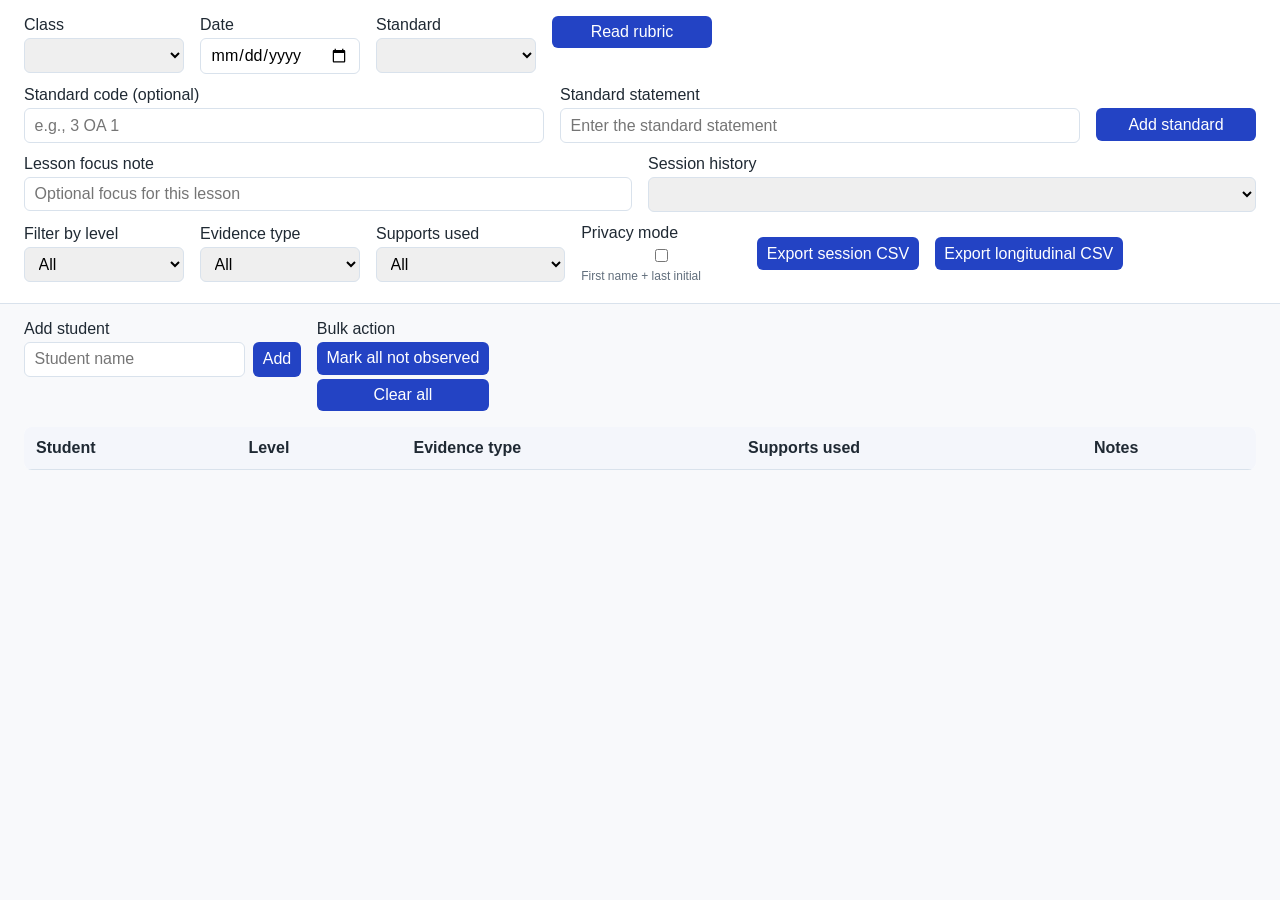
==== templates/index.html @ cbf33ab4 "Replace Flask app with stdlib server" ====
<!DOCTYPE html>
<html lang="en">
<head>
  <meta charset="UTF-8" />
  <meta name="viewport" content="width=device-width, initial-scale=1" />
  <title>Live Standard Tracker</title>
  <link rel="stylesheet" href="/static/styles.css" />
</head>
<body>
  <div class="app">
    <header class="sticky-header">
      <div class="header-row">
        <div class="field">
          <label for="class-select">Class</label>
          <select id="class-select" aria-label="Class"></select>
        </div>
        <div class="field">
          <label for="date-input">Date</label>
          <input type="date" id="date-input" value="{{ today }}" />
        </div>
        <div class="field">
          <label for="standard-select">Standard</label>
          <select id="standard-select" aria-label="Standard"></select>
        </div>
        <div class="field read-rubric">
          <button id="read-rubric" type="button">Read rubric</button>
        </div>
      </div>
      <div class="header-row">
        <div class="field wide">
          <label for="standard-code">Standard code (optional)</label>
          <input id="standard-code" type="text" placeholder="e.g., 3 OA 1" />
        </div>
        <div class="field wide">
          <label for="standard-statement">Standard statement</label>
          <input id="standard-statement" type="text" placeholder="Enter the standard statement" />
        </div>
        <div class="field">
          <label>&nbsp;</label>
          <button id="add-standard" type="button">Add standard</button>
        </div>
      </div>
      <div class="header-row">
        <div class="field wide">
          <label for="focus-note">Lesson focus note</label>
          <input id="focus-note" type="text" placeholder="Optional focus for this lesson" />
        </div>
        <div class="field wide">
          <label for="session-select">Session history</label>
          <select id="session-select" aria-label="Session history"></select>
        </div>
      </div>
      <div class="header-row controls">
        <div class="field">
          <label for="filter-level">Filter by level</label>
          <select id="filter-level">
            <option value="">All</option>
            <option value="Not Observed">Not Observed</option>
            <option value="1">1</option>
            <option value="2">2</option>
            <option value="3">3</option>
            <option value="4">4</option>
          </select>
        </div>
        <div class="field">
          <label for="filter-evidence">Evidence type</label>
          <select id="filter-evidence">
            <option value="">All</option>
            <option value="Oral">Oral</option>
            <option value="Written">Written</option>
            <option value="Work Sample">Work Sample</option>
            <option value="Observation">Observation</option>
            <option value="Small Group">Small Group</option>
            <option value="Exit Ticket">Exit Ticket</option>
            <option value="Other">Other</option>
          </select>
        </div>
        <div class="field">
          <label for="filter-supports">Supports used</label>
          <select id="filter-supports">
            <option value="">All</option>
            <option value="sentence frames">Sentence frames</option>
            <option value="manipulatives">Manipulatives</option>
            <option value="read aloud">Read aloud</option>
            <option value="extra time">Extra time</option>
            <option value="partner">Partner</option>
            <option value="translated directions">Translated directions</option>
            <option value="other">Other</option>
          </select>
        </div>
        <div class="field">
          <label for="privacy-toggle">Privacy mode</label>
          <input type="checkbox" id="privacy-toggle" />
          <span class="help">First name + last initial</span>
        </div>
        <div class="field">
          <button id="export-session" type="button">Export session CSV</button>
        </div>
        <div class="field">
          <button id="export-longitudinal" type="button">Export longitudinal CSV</button>
        </div>
      </div>
    </header>

    <main>
      <section class="roster-controls">
        <div class="field">
          <label for="new-student">Add student</label>
          <div class="inline">
            <input id="new-student" type="text" placeholder="Student name" />
            <button id="add-student" type="button">Add</button>
          </div>
        </div>
        <div class="field">
          <label for="bulk-not-observed">Bulk action</label>
          <button id="bulk-not-observed" type="button">Mark all not observed</button>
          <button id="bulk-clear" type="button">Clear all</button>
        </div>
      </section>

      <section class="roster">
        <table>
          <thead>
            <tr>
              <th>Student</th>
              <th class="center">Level</th>
              <th>Evidence type</th>
              <th>Supports used</th>
              <th>Notes</th>
            </tr>
          </thead>
          <tbody id="roster-body"></tbody>
        </table>
      </section>
    </main>
  </div>

  <dialog id="rubric-dialog">
    <div class="dialog-header">
      <h2>Rubric descriptors</h2>
      <button id="close-rubric" type="button">Close</button>
    </div>
    <div id="rubric-content"></div>
    <button id="save-rubric" type="button">Save rubric</button>
  </dialog>

  <div class="offline-banner" id="offline-banner" aria-live="polite">
    Offline mode: changes will sync when you reconnect.
  </div>

  <script src="/static/app.js"></script>
</body>
</html>
---- static/styles.css ----
:root {
  color-scheme: light;
  font-family: "Segoe UI", Tahoma, sans-serif;
  --bg: #f8f9fb;
  --text: #1f2933;
  --muted: #616e7c;
  --primary: #2343c4;
  --accent: #e9efff;
  --border: #d9e2ec;
  --not-observed: #fff7e6;
}

* {
  box-sizing: border-box;
}

body {
  margin: 0;
  background: var(--bg);
  color: var(--text);
}

.app {
  display: flex;
  flex-direction: column;
  min-height: 100vh;
}

.sticky-header {
  position: sticky;
  top: 0;
  z-index: 10;
  background: #fff;
  border-bottom: 1px solid var(--border);
  padding: 1rem 1.5rem 0.5rem;
}

.header-row {
  display: flex;
  flex-wrap: wrap;
  gap: 1rem;
  margin-bottom: 0.75rem;
}

.header-row.controls {
  align-items: center;
}

.field {
  display: flex;
  flex-direction: column;
  gap: 0.25rem;
  min-width: 160px;
}

.field.wide {
  flex: 1;
  min-width: 240px;
}

.inline {
  display: flex;
  gap: 0.5rem;
}

input,
select,
button,
textarea {
  font: inherit;
  padding: 0.45rem 0.6rem;
  border: 1px solid var(--border);
  border-radius: 6px;
}

button {
  background: var(--primary);
  color: #fff;
  border: none;
  cursor: pointer;
}

button.secondary {
  background: #fff;
  color: var(--primary);
  border: 1px solid var(--primary);
}

button:focus,
select:focus,
input:focus,
textarea:focus {
  outline: 3px solid #cdd7ff;
  outline-offset: 1px;
}

main {
  padding: 1rem 1.5rem 2rem;
}

.roster-controls {
  display: flex;
  flex-wrap: wrap;
  gap: 1rem;
  margin-bottom: 1rem;
}

.roster table {
  width: 100%;
  border-collapse: collapse;
  background: #fff;
  border-radius: 8px;
  overflow: hidden;
}

.roster th,
.roster td {
  padding: 0.75rem;
  border-bottom: 1px solid var(--border);
  vertical-align: top;
}

.roster th {
  text-align: left;
  background: #f4f6fb;
  font-weight: 600;
}

.center {
  text-align: center;
}

.level-buttons {
  display: grid;
  grid-template-columns: repeat(5, minmax(48px, 1fr));
  gap: 0.4rem;
}

.level-button {
  padding: 0.5rem;
  border-radius: 6px;
  background: #fff;
  border: 2px solid var(--border);
  color: var(--text);
  font-weight: 600;
}

.level-button.active {
  background: var(--accent);
  border-color: var(--primary);
  color: var(--primary);
}

.level-button.not-observed {
  background: var(--not-observed);
}

.level-label {
  font-size: 0.75rem;
  color: var(--muted);
}

.supports {
  display: grid;
  grid-template-columns: repeat(auto-fit, minmax(120px, 1fr));
  gap: 0.35rem;
}

.supports label {
  display: flex;
  gap: 0.3rem;
  align-items: center;
  font-size: 0.85rem;
}

.notes {
  min-width: 180px;
}

.help {
  font-size: 0.75rem;
  color: var(--muted);
}

.dialog-header {
  display: flex;
  justify-content: space-between;
  align-items: center;
  margin-bottom: 1rem;
}

#rubric-dialog {
  padding: 1rem 1.25rem;
  border: none;
  border-radius: 8px;
  max-width: 520px;
  width: 90%;
}

#rubric-dialog textarea {
  width: 100%;
  min-height: 80px;
}

#rubric-dialog::backdrop {
  background: rgba(15, 23, 42, 0.4);
}

.rubric-level {
  margin-bottom: 0.75rem;
}

.offline-banner {
  position: fixed;
  bottom: 1rem;
  right: 1rem;
  background: #fffbeb;
  color: #92400e;
  padding: 0.75rem 1rem;
  border-radius: 8px;
  border: 1px solid #fcd34d;
  display: none;
}

.offline-banner.visible {
  display: block;
}

@media (max-width: 900px) {
  .level-buttons {
    grid-template-columns: repeat(2, minmax(48px, 1fr));
  }

  .roster th:nth-child(4),
  .roster td:nth-child(4) {
    display: none;
  }
}

@media (max-width: 600px) {
  .header-row {
    flex-direction: column;
  }

  .roster table,
  .roster thead {
    display: block;
  }

  .roster thead {
    display: none;
  }

  .roster tr {
    display: grid;
    grid-template-columns: 1fr;
    gap: 0.75rem;
    padding: 1rem;
    border-bottom: 1px solid var(--border);
  }
}
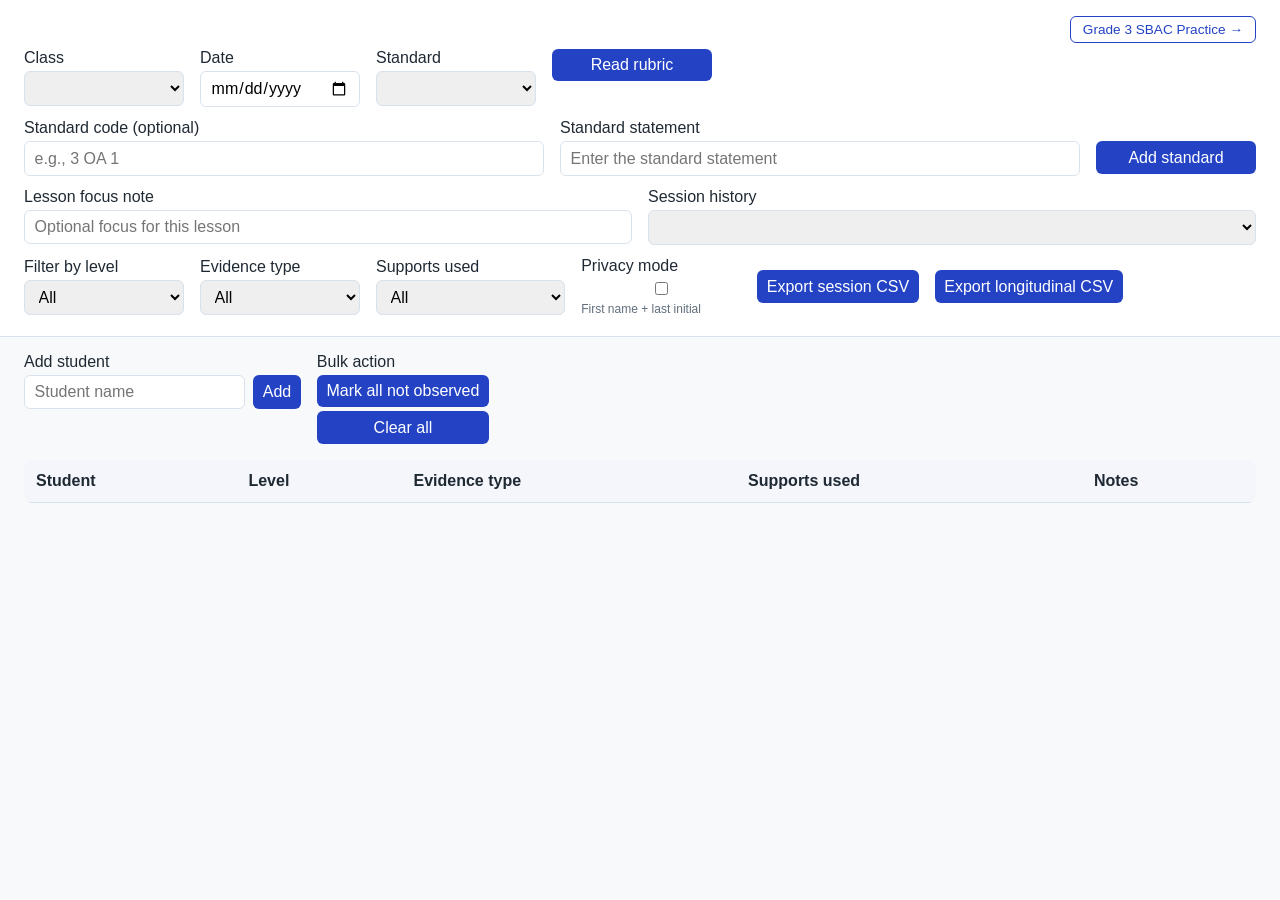
==== commit bbe4b9f2: "Add Grade 3 SBAC-style math practice dashboard Adds a fully interactive /sbac dashboard with 12 orig" ====
--- a/templates/index.html
+++ b/templates/index.html
@@ -9,6 +9,11 @@
 <body>
   <div class="app">
     <header class="sticky-header">
+      <div class="header-row" style="justify-content:flex-end;margin-bottom:0.4rem">
+        <a href="/sbac" style="font-size:0.85rem;color:var(--primary);text-decoration:none;padding:0.3rem 0.75rem;border:1px solid var(--primary);border-radius:6px;">
+          Grade 3 SBAC Practice &#8594;
+        </a>
+      </div>
       <div class="header-row">
         <div class="field">
           <label for="class-select">Class</label>
--- a/static/styles.css
+++ b/static/styles.css
@@ -259,3 +259,532 @@
     border-bottom: 1px solid var(--border);
   }
 }
+
+/* ── SBAC Dashboard ──────────────────────────────────────────────────────── */
+
+.sbac-app {
+  min-height: 100vh;
+  background: #f0f4f8;
+}
+
+.sbac-header {
+  background: #fff;
+  border-bottom: 1px solid var(--border);
+  padding: 1rem 1.5rem 0.75rem;
+  position: sticky;
+  top: 0;
+  z-index: 10;
+}
+
+.sbac-header-top {
+  display: flex;
+  align-items: center;
+  gap: 1rem;
+  margin-bottom: 0.6rem;
+  flex-wrap: wrap;
+}
+
+.sbac-title-block {
+  flex: 1;
+  min-width: 0;
+}
+
+.sbac-title-block h1 {
+  margin: 0;
+  font-size: 1.2rem;
+  color: var(--text);
+}
+
+.sbac-title-block p {
+  margin: 0.15rem 0 0;
+  font-size: 0.82rem;
+  color: var(--muted);
+}
+
+.back-link {
+  color: var(--primary);
+  text-decoration: none;
+  font-size: 0.88rem;
+  white-space: nowrap;
+}
+
+.back-link:hover {
+  text-decoration: underline;
+}
+
+.score-badge {
+  font-size: 1rem;
+  font-weight: 700;
+  color: var(--primary);
+  background: var(--accent);
+  border-radius: 999px;
+  padding: 0.3rem 1rem;
+  white-space: nowrap;
+  flex-shrink: 0;
+}
+
+.progress-bar-container {
+  background: #e2e8f0;
+  border-radius: 999px;
+  height: 7px;
+  overflow: hidden;
+}
+
+.progress-bar {
+  height: 100%;
+  background: var(--primary);
+  border-radius: 999px;
+  transition: width 0.4s ease;
+}
+
+/* Claim tabs */
+
+.claim-tabs {
+  display: flex;
+  flex-wrap: wrap;
+  gap: 0.45rem;
+  padding: 0.7rem 1.5rem;
+  background: #fff;
+  border-bottom: 1px solid var(--border);
+}
+
+.claim-tab {
+  font-size: 0.82rem;
+  padding: 0.35rem 0.85rem;
+  border-radius: 999px;
+  background: #f4f6fb;
+  color: var(--text);
+  border: 1px solid var(--border);
+  cursor: pointer;
+  display: flex;
+  align-items: center;
+  gap: 0.3rem;
+  white-space: nowrap;
+}
+
+.claim-tab.active {
+  background: var(--primary);
+  color: #fff;
+  border-color: var(--primary);
+}
+
+.tab-count {
+  font-weight: 700;
+}
+
+/* Items grid */
+
+.items-grid {
+  display: grid;
+  grid-template-columns: repeat(auto-fill, minmax(460px, 1fr));
+  gap: 1.25rem;
+  padding: 1.5rem;
+}
+
+/* Item card */
+
+.item-card {
+  background: #fff;
+  border-radius: 10px;
+  padding: 1.25rem;
+  box-shadow: 0 1px 4px rgba(0, 0, 0, 0.07);
+  border-left: 4px solid transparent;
+}
+
+.item-card.card-correct {
+  border-left-color: #16a34a;
+}
+
+.item-card.card-incorrect {
+  border-left-color: #dc2626;
+}
+
+.item-header {
+  display: flex;
+  justify-content: space-between;
+  align-items: flex-start;
+  margin-bottom: 0.8rem;
+  flex-wrap: wrap;
+  gap: 0.4rem;
+}
+
+.item-badges {
+  display: flex;
+  flex-wrap: wrap;
+  gap: 0.35rem;
+  align-items: center;
+}
+
+.sbac-badge {
+  font-size: 0.73rem;
+  font-weight: 600;
+  padding: 0.18rem 0.55rem;
+  border-radius: 999px;
+  border: 1px solid;
+}
+
+.standard-tag {
+  font-size: 0.73rem;
+  color: var(--muted);
+  background: #f4f6fb;
+  padding: 0.18rem 0.5rem;
+  border-radius: 999px;
+  border: 1px solid var(--border);
+  font-family: monospace;
+  letter-spacing: 0.02em;
+}
+
+.sbac-tag {
+  font-size: 0.7rem;
+  font-weight: 600;
+  padding: 0.18rem 0.5rem;
+  border-radius: 999px;
+  border: 1px solid;
+}
+
+.tag-multistep {
+  color: #6366f1;
+  background: #eef2ff;
+  border-color: #c7d2fe;
+}
+
+.tag-explain {
+  color: #0891b2;
+  background: #ecfeff;
+  border-color: #a5f3fc;
+}
+
+.item-num {
+  font-size: 0.8rem;
+  color: var(--muted);
+  white-space: nowrap;
+}
+
+.item-question {
+  font-size: 0.97rem;
+  line-height: 1.65;
+  margin-bottom: 1rem;
+  color: var(--text);
+}
+
+/* Multiple choice / multi-select */
+
+.mc-options {
+  display: flex;
+  flex-direction: column;
+  gap: 0.45rem;
+  margin-bottom: 1rem;
+}
+
+.mc-option {
+  display: flex;
+  align-items: center;
+  gap: 0.55rem;
+  padding: 0.55rem 0.9rem;
+  border-radius: 8px;
+  border: 2px solid var(--border);
+  cursor: pointer;
+  font-size: 0.93rem;
+  transition: border-color 0.12s, background 0.12s;
+}
+
+.mc-option:has(input:not([disabled])):hover {
+  border-color: var(--primary);
+  background: var(--accent);
+}
+
+.mc-option input[type="radio"],
+.mc-option input[type="checkbox"] {
+  accent-color: var(--primary);
+  width: 1rem;
+  height: 1rem;
+  flex-shrink: 0;
+  padding: 0;
+  border: none;
+}
+
+.option-letter {
+  font-weight: 700;
+  min-width: 1.1rem;
+}
+
+.mc-option.option-correct {
+  border-color: #16a34a;
+  background: #f0fdf4;
+  color: #15803d;
+}
+
+.mc-option.option-wrong {
+  border-color: #dc2626;
+  background: #fef2f2;
+  color: #b91c1c;
+}
+
+.select-hint {
+  font-size: 0.82rem;
+  color: var(--muted);
+  margin: 0 0 0.5rem;
+}
+
+/* Short response inputs */
+
+.sbac-input,
+.sbac-textarea {
+  width: 100%;
+  padding: 0.6rem 0.8rem;
+  border: 2px solid var(--border);
+  border-radius: 8px;
+  font-size: 0.95rem;
+  font-family: inherit;
+  margin-bottom: 1rem;
+  box-sizing: border-box;
+}
+
+.sbac-textarea {
+  min-height: 76px;
+  resize: vertical;
+}
+
+.sbac-input:focus,
+.sbac-textarea:focus {
+  outline: 3px solid #cdd7ff;
+  border-color: var(--primary);
+}
+
+/* Table input */
+
+.data-table-wrapper {
+  overflow-x: auto;
+  margin-bottom: 1rem;
+}
+
+.data-table {
+  border-collapse: collapse;
+  font-size: 0.9rem;
+  min-width: 220px;
+}
+
+.data-table th {
+  background: #f4f6fb;
+  padding: 0.45rem 0.75rem;
+  border: 1px solid var(--border);
+  text-align: left;
+  font-weight: 600;
+}
+
+.data-table td {
+  padding: 0.45rem 0.75rem;
+  border: 1px solid var(--border);
+}
+
+.sub-questions {
+  display: flex;
+  flex-direction: column;
+  gap: 0.55rem;
+  margin-bottom: 1rem;
+}
+
+.sub-question {
+  display: flex;
+  align-items: center;
+  gap: 0.6rem;
+  flex-wrap: wrap;
+}
+
+.sub-question label {
+  flex: 1;
+  min-width: 180px;
+  font-size: 0.88rem;
+}
+
+.sq-input {
+  width: 72px;
+  padding: 0.4rem 0.5rem;
+  border: 2px solid var(--border);
+  border-radius: 6px;
+  text-align: center;
+  font-size: 0.9rem;
+  font-family: inherit;
+}
+
+.sq-input:focus {
+  outline: 3px solid #cdd7ff;
+  border-color: var(--primary);
+}
+
+.sub-question.sq-correct .sq-input {
+  border-color: #16a34a;
+  background: #f0fdf4;
+}
+
+.sub-question.sq-wrong .sq-input {
+  border-color: #dc2626;
+  background: #fef2f2;
+}
+
+.sq-mark {
+  font-size: 0.82rem;
+  color: var(--muted);
+  white-space: nowrap;
+}
+
+/* Check button */
+
+.item-actions {
+  margin-bottom: 0.75rem;
+}
+
+.check-btn {
+  background: var(--primary);
+  color: #fff;
+  border: none;
+  border-radius: 8px;
+  padding: 0.5rem 1.2rem;
+  font-size: 0.9rem;
+  font-weight: 600;
+  cursor: pointer;
+}
+
+.check-btn:hover {
+  background: #1836b0;
+}
+
+.check-btn:focus {
+  outline: 3px solid #cdd7ff;
+  outline-offset: 2px;
+}
+
+/* Feedback */
+
+.item-feedback {
+  border-radius: 8px;
+  padding: 0.75rem 1rem;
+  font-size: 0.88rem;
+  line-height: 1.55;
+}
+
+.feedback-correct {
+  background: #f0fdf4;
+  border: 1px solid #bbf7d0;
+}
+
+.feedback-incorrect {
+  background: #fef2f2;
+  border: 1px solid #fecaca;
+}
+
+.feedback-header {
+  display: flex;
+  align-items: center;
+  gap: 0.45rem;
+  margin-bottom: 0.4rem;
+  font-weight: 600;
+}
+
+.feedback-icon {
+  font-size: 1rem;
+}
+
+.feedback-correct .feedback-icon { color: #16a34a; }
+.feedback-incorrect .feedback-icon { color: #dc2626; }
+
+.feedback-answer {
+  margin: 0.25rem 0;
+}
+
+.feedback-note {
+  margin: 0.2rem 0;
+  color: var(--muted);
+  font-style: italic;
+}
+
+.feedback-explanation {
+  margin: 0.3rem 0 0;
+  color: #374151;
+}
+
+/* Score summary */
+
+.score-summary {
+  margin: 0 1.5rem 2rem;
+  background: #fff;
+  border-radius: 10px;
+  padding: 1.5rem;
+  box-shadow: 0 1px 4px rgba(0, 0, 0, 0.07);
+}
+
+.summary-title {
+  margin: 0 0 0.4rem;
+  font-size: 1.2rem;
+}
+
+.summary-pct {
+  color: var(--muted);
+  font-size: 1rem;
+}
+
+.summary-congrats {
+  margin: 0 0 1rem;
+  color: var(--muted);
+  font-size: 0.9rem;
+}
+
+.summary-grid {
+  display: grid;
+  grid-template-columns: repeat(auto-fill, minmax(190px, 1fr));
+  gap: 1rem;
+}
+
+.summary-claim {
+  padding: 0.75rem;
+  border-radius: 8px;
+  border: 2px solid;
+}
+
+.summary-claim-label {
+  font-size: 0.78rem;
+  font-weight: 600;
+  margin-bottom: 0.25rem;
+  line-height: 1.3;
+}
+
+.summary-claim-score {
+  font-size: 1.3rem;
+  font-weight: 700;
+  color: var(--text);
+  margin-bottom: 0.45rem;
+}
+
+.summary-bar-bg {
+  background: #e2e8f0;
+  border-radius: 999px;
+  height: 6px;
+  overflow: hidden;
+}
+
+.summary-bar-fill {
+  height: 100%;
+  border-radius: 999px;
+  transition: width 0.5s ease;
+}
+
+/* SBAC responsive */
+
+@media (max-width: 700px) {
+  .items-grid {
+    grid-template-columns: 1fr;
+    padding: 1rem;
+  }
+
+  .claim-tabs {
+    padding: 0.6rem 1rem;
+  }
+
+  .sbac-header {
+    padding: 0.75rem 1rem 0.6rem;
+  }
+
+  .score-summary {
+    margin: 0 1rem 1.5rem;
+  }
+}
